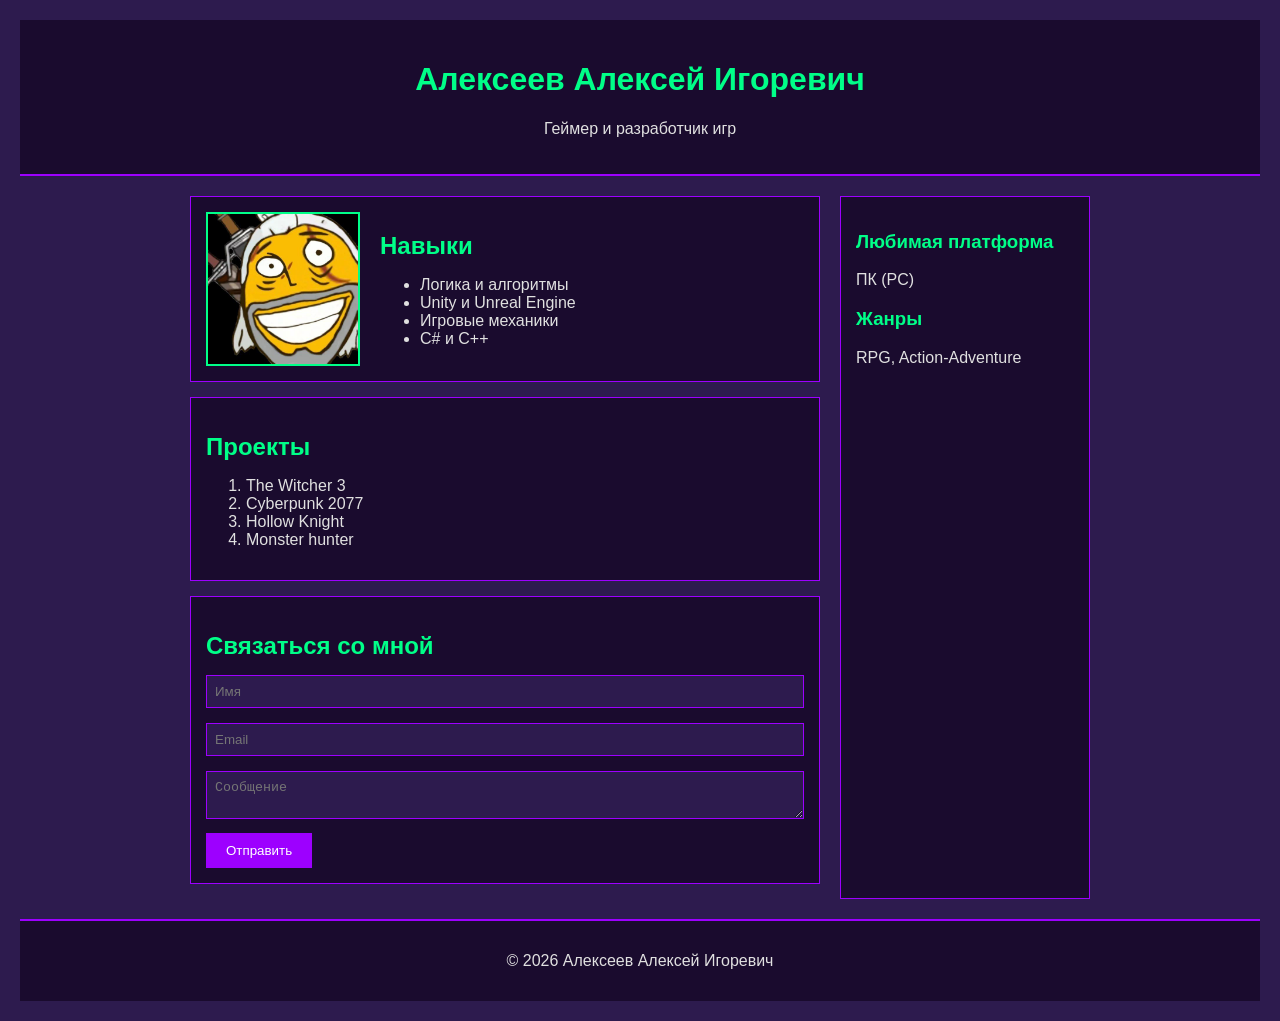
==== 932403.alekseev.aleksei.lab1/index.html @ 66fbf4f7 "Создана HTML страница. Определился со стилем и структурой страницы. Были добавлены следующие разделы" ====
<!DOCTYPE html>
<html lang="en">
<head>
    <meta charset="UTF-8">
    <meta name="viewport" content="width=device-width, initial-scale=1.0">
    <title>О себе 6 вариант</title>
<style>
        body {
            background-color: #2d1b4e;
            color: #e0e0e0;
            font-family: Arial, sans-serif;
            margin: 0;
            padding: 20px;
        }

        header {
            background-color: #1a0b2e;
            padding: 20px;
            text-align: center;
            border-bottom: 2px solid #9d00ff;
        }

        header h1 {
            color: #00ff88;
        }

        main {
            max-width: 900px;
            margin: 20px auto;
            display: grid;
            grid-template-columns: 1fr 250px;
            gap: 20px;
        }

        section {
            background-color: #1a0b2e;
            padding: 15px;
            margin-bottom: 15px;
            border: 1px solid #9d00ff;
        }

        section h2 {
            color: #00ff88;
            margin-bottom: 10px;
        }

        aside {
            background-color: #1a0b2e;
            padding: 15px;
            border: 1px solid #9d00ff;
        }

        aside h3 {
            color: #00ff88;
        }

        footer {
            text-align: center;
            padding: 15px;
            background-color: #1a0b2e;
            border-top: 2px solid #9d00ff;
        }

        form input,
        form textarea {
            width: 100%;
            padding: 8px;
            margin: 5px 0 10px 0;
            background-color: #2d1b4e;
            border: 1px solid #9d00ff;
            box-sizing: border-box;
            color: #e0e0e0;
        }

        form button {
            background-color: #9d00ff;
            color: white;
            padding: 10px 20px;
            border: none;
            cursor: pointer;
        }

        form button:hover {
            background-color: #00ff88;
        }

        .skills-section {
            display: flex;
            align-items: flex-start;
            gap: 20px; /* расстояние между картинкой и текстом */
        }

        .skills-section img {
            flex-shrink: 0; /* чтобы картинка не сжималась */
            border: 2px solid #00ff88;
        }

        .skills-content {
            flex-grow: 1; /* контент занимает всё оставшееся место */
        }
    </style>
</head>
<body>
    <header>
        <h1>Алексеев Алексей Игоревич</h1>
        <p>Геймер и разработчик игр</p>
    </header>

    <main>
        <div>
            <section class="skills-section">
                <img src="1682254242_papik-pro-p-stikeri-roflan-vektor-38.jpg" alt="Steam_profile_pic" width="150" height="150">
                <div class="skills-content">
                    <h2>Навыки</h2>
                    <ul>
                        <li>Логика и алгоритмы</li>
                        <li>Unity и Unreal Engine</li>
                        <li>Игровые механики</li>
                        <li>C# и C++</li>
                    </ul>
                </div>
            </section>

            <section>
                <h2>Проекты</h2>
                <ol>
                    <li>The Witcher 3</li>
                    <li>Cyberpunk 2077</li>
                    <li>Hollow Knight</li>
                    <li>Monster hunter</li>
                </ol>
            </section>

            <section>
                <h2>Связаться со мной</h2>
                <form>
                    <input type="text" name="name" placeholder="Имя" required>
                    <input type="email" name="email" placeholder="Email" required>
                    <textarea name="message" placeholder="Сообщение"></textarea>
                    <button type="submit">Отправить</button>
                </form>
            </section>
        </div>

        <aside>
            <h3>Любимая платформа</h3>
            <p>ПК (PC)</p>
            <h3>Жанры</h3>
            <p>RPG, Action-Adventure</p>
        </aside>
    </main>

    <footer>
        <p>&copy; 2026 Алексеев Алексей Игоревич</p>
    </footer>
</body>
</html>
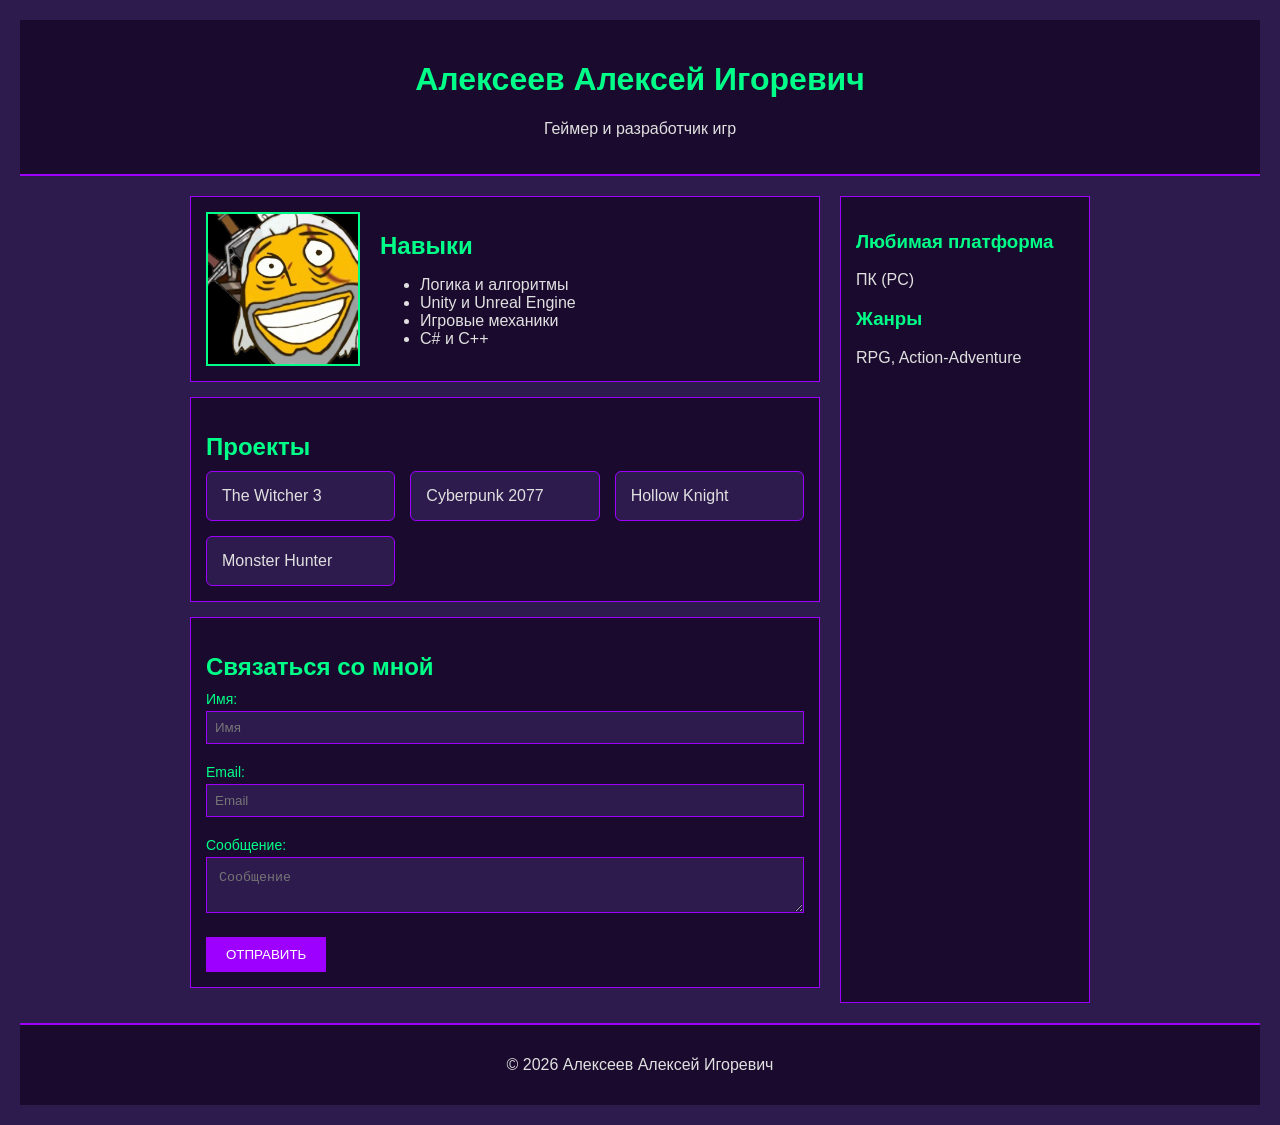
==== commit 52e902cc: "2 Лабораторная работа Были внесени следующие изменения в код и структуру проекта: 1. lang="ru" 2. Из" ====
--- a/932403.alekseev.aleksei.lab1/index.html
+++ b/932403.alekseev.aleksei.lab1/index.html
@@ -1,27 +1,35 @@
 <!DOCTYPE html>
-<html lang="en">
+<html lang="ru">
 <head>
     <meta charset="UTF-8">
     <meta name="viewport" content="width=device-width, initial-scale=1.0">
-    <title>О себе 6 вариант</title>
-<style>
+    <title>О себе 5 вариант</title>
+    <style>
+        :root {
+            --bg-main: #2d1b4e;
+            --bg-card: #1a0b2e;
+            --accent: #00ff88;
+            --border-purple: #9d00ff;
+            --text-color: #e0e0e0;
+        }
+
         body {
-            background-color: #2d1b4e;
-            color: #e0e0e0;
+            background-color: var(--bg-main);
+            color: var(--text-color);
             font-family: Arial, sans-serif;
             margin: 0;
             padding: 20px;
         }
 
         header {
-            background-color: #1a0b2e;
+            background-color: var(--bg-card);
             padding: 20px;
             text-align: center;
-            border-bottom: 2px solid #9d00ff;
+            border-bottom: 2px solid var(--border-purple);
         }
 
         header h1 {
-            color: #00ff88;
+            color: var(--accent);
         }
 
         main {
@@ -33,70 +41,116 @@
         }
 
         section {
-            background-color: #1a0b2e;
+            background-color: var(--bg-card);
             padding: 15px;
             margin-bottom: 15px;
-            border: 1px solid #9d00ff;
+            border: 1px solid var(--border-purple);
         }
 
         section h2 {
-            color: #00ff88;
+            color: var(--accent);
             margin-bottom: 10px;
         }
 
+        .projects-list {
+            display: grid;
+            grid-template-columns: repeat(auto-fit, minmax(180px, 1fr));
+            gap: 15px;
+            list-style: none;
+            padding: 0;
+            margin: 0;
+        }
+
+        .project-card {
+            background-color: var(--bg-main);
+            border: 1px solid var(--border-purple);
+            padding: 15px;
+            border-radius: 6px;
+            transition: transform 0.2s ease, box-shadow 0.2s ease;
+            cursor: pointer;
+        }
+
+        .project-card:hover {
+            transform: translateY(-5px);
+            box-shadow: 0 8px 15px rgba(157, 0, 255, 0.4);
+        }
+
+        .project-card:active {
+            transform: translateY(2px);
+            box-shadow: 0 2px 5px rgba(157, 0, 255, 0.2);
+        }
+
         aside {
-            background-color: #1a0b2e;
-            padding: 15px;
-            border: 1px solid #9d00ff;
+            background-color: var(--bg-card);
+            padding: 15px;
+            border: 1px solid var(--border-purple);
+            box-sizing: border-box;
+            height: auto;
         }
 
         aside h3 {
-            color: #00ff88;
+            color: var(--accent);
         }
 
         footer {
             text-align: center;
             padding: 15px;
-            background-color: #1a0b2e;
-            border-top: 2px solid #9d00ff;
+            background-color: var(--bg-card);
+            border-top: 2px solid var(--border-purple);
+        }
+
+        form label {
+            display: block;
+            margin-top: 10px;
+            margin-bottom: 4px;
+            font-size: 14px;
+            color: var(--accent);
         }
 
         form input,
         form textarea {
             width: 100%;
             padding: 8px;
-            margin: 5px 0 10px 0;
-            background-color: #2d1b4e;
-            border: 1px solid #9d00ff;
+            margin-bottom: 10px;
+            background-color: var(--bg-main);
+            border: 1px solid var(--border-purple);
             box-sizing: border-box;
-            color: #e0e0e0;
+            color: var(--text-color);
+            user-select: auto;
+        }
+
+        form textarea {
+            padding: 12px;
+            resize: vertical;
         }
 
         form button {
-            background-color: #9d00ff;
+            background-color: var(--border-purple);
             color: white;
             padding: 10px 20px;
             border: none;
             cursor: pointer;
+            margin-top: 10px;
         }
 
         form button:hover {
-            background-color: #00ff88;
+            background-color: var(--accent);
+            color: #000;
         }
 
         .skills-section {
             display: flex;
             align-items: flex-start;
-            gap: 20px; /* расстояние между картинкой и текстом */
+            gap: 20px;
         }
 
         .skills-section img {
-            flex-shrink: 0; /* чтобы картинка не сжималась */
-            border: 2px solid #00ff88;
+            flex-shrink: 0;
+            border: 2px solid var(--accent);
         }
 
         .skills-content {
-            flex-grow: 1; /* контент занимает всё оставшееся место */
+            flex-grow: 1;
         }
     </style>
 </head>
@@ -107,9 +161,9 @@
     </header>
 
     <main>
-        <div>
+        <article>
             <section class="skills-section">
-                <img src="1682254242_papik-pro-p-stikeri-roflan-vektor-38.jpg" alt="Steam_profile_pic" width="150" height="150">
+                <img src="Pictures/profilepic.jpg" alt="Steam_profile_pic" width="150" height="150">
                 <div class="skills-content">
                     <h2>Навыки</h2>
                     <ul>
@@ -123,24 +177,30 @@
 
             <section>
                 <h2>Проекты</h2>
-                <ol>
-                    <li>The Witcher 3</li>
-                    <li>Cyberpunk 2077</li>
-                    <li>Hollow Knight</li>
-                    <li>Monster hunter</li>
-                </ol>
+                <ul class="projects-list">
+                    <li class="project-card">The Witcher 3</li>
+                    <li class="project-card">Cyberpunk 2077</li>
+                    <li class="project-card">Hollow Knight</li>
+                    <li class="project-card">Monster Hunter</li>
+                </ul>
             </section>
 
             <section>
                 <h2>Связаться со мной</h2>
                 <form>
-                    <input type="text" name="name" placeholder="Имя" required>
-                    <input type="email" name="email" placeholder="Email" required>
-                    <textarea name="message" placeholder="Сообщение"></textarea>
-                    <button type="submit">Отправить</button>
+                    <label for="name-input">Имя:</label>
+                    <input type="text" id="name-input" name="name" placeholder="Имя" required>
+
+                    <label for="email-input">Email:</label>
+                    <input type="email" id="email-input" name="email" placeholder="Email" required>
+
+                    <label for="message-input">Сообщение:</label>
+                    <textarea id="message-input" name="message" placeholder="Сообщение"></textarea>
+
+                    <button type="submit" style="text-transform: uppercase;">Отправить</button>
                 </form>
             </section>
-        </div>
+        </article>
 
         <aside>
             <h3>Любимая платформа</h3>
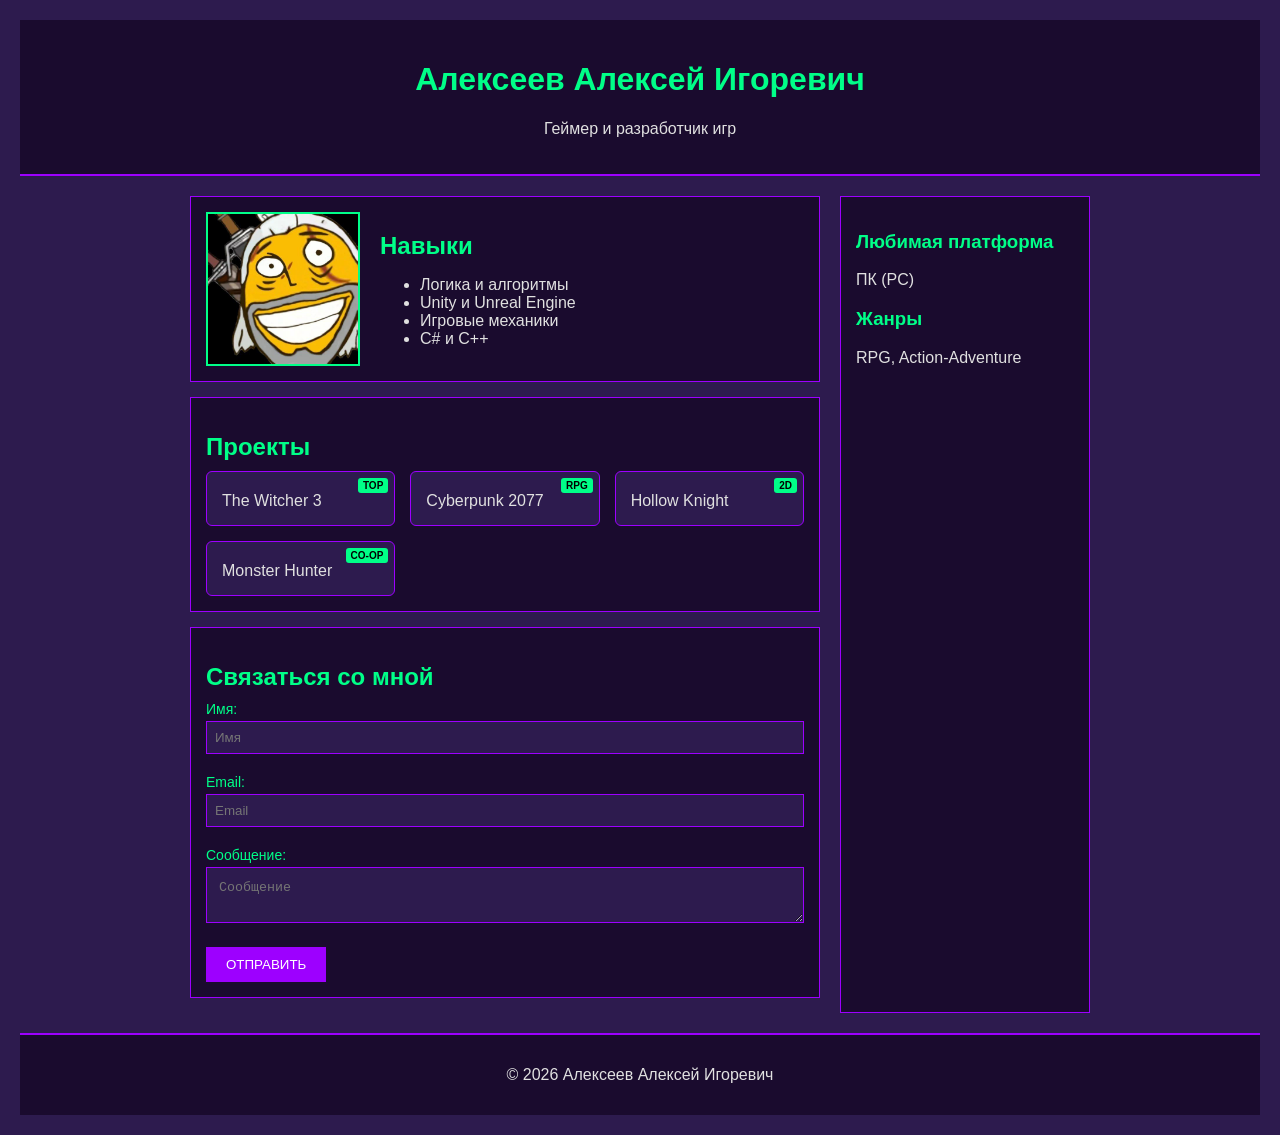
==== commit 618ea3a6: "Рефакторинг lab2 Основные изменения: 1. Вынесен основной CSS-код из HTML во внешний файл. 2. Реализо" ====
--- a/932403.alekseev.aleksei.lab1/index.html
+++ b/932403.alekseev.aleksei.lab1/index.html
@@ -4,153 +4,14 @@
     <meta charset="UTF-8">
     <meta name="viewport" content="width=device-width, initial-scale=1.0">
     <title>О себе 5 вариант</title>
+    <!-- Подключение внешнего файла стилей -->
+    <link rel="stylesheet" href="style.css">
+    
+    <!-- Во внутреннем стиле остаётся только правило для textarea по заданию -->
     <style>
-        :root {
-            --bg-main: #2d1b4e;
-            --bg-card: #1a0b2e;
-            --accent: #00ff88;
-            --border-purple: #9d00ff;
-            --text-color: #e0e0e0;
-        }
-
-        body {
-            background-color: var(--bg-main);
-            color: var(--text-color);
-            font-family: Arial, sans-serif;
-            margin: 0;
-            padding: 20px;
-        }
-
-        header {
-            background-color: var(--bg-card);
-            padding: 20px;
-            text-align: center;
-            border-bottom: 2px solid var(--border-purple);
-        }
-
-        header h1 {
-            color: var(--accent);
-        }
-
-        main {
-            max-width: 900px;
-            margin: 20px auto;
-            display: grid;
-            grid-template-columns: 1fr 250px;
-            gap: 20px;
-        }
-
-        section {
-            background-color: var(--bg-card);
-            padding: 15px;
-            margin-bottom: 15px;
-            border: 1px solid var(--border-purple);
-        }
-
-        section h2 {
-            color: var(--accent);
-            margin-bottom: 10px;
-        }
-
-        .projects-list {
-            display: grid;
-            grid-template-columns: repeat(auto-fit, minmax(180px, 1fr));
-            gap: 15px;
-            list-style: none;
-            padding: 0;
-            margin: 0;
-        }
-
-        .project-card {
-            background-color: var(--bg-main);
-            border: 1px solid var(--border-purple);
-            padding: 15px;
-            border-radius: 6px;
-            transition: transform 0.2s ease, box-shadow 0.2s ease;
-            cursor: pointer;
-        }
-
-        .project-card:hover {
-            transform: translateY(-5px);
-            box-shadow: 0 8px 15px rgba(157, 0, 255, 0.4);
-        }
-
-        .project-card:active {
-            transform: translateY(2px);
-            box-shadow: 0 2px 5px rgba(157, 0, 255, 0.2);
-        }
-
-        aside {
-            background-color: var(--bg-card);
-            padding: 15px;
-            border: 1px solid var(--border-purple);
-            box-sizing: border-box;
-            height: auto;
-        }
-
-        aside h3 {
-            color: var(--accent);
-        }
-
-        footer {
-            text-align: center;
-            padding: 15px;
-            background-color: var(--bg-card);
-            border-top: 2px solid var(--border-purple);
-        }
-
-        form label {
-            display: block;
-            margin-top: 10px;
-            margin-bottom: 4px;
-            font-size: 14px;
-            color: var(--accent);
-        }
-
-        form input,
-        form textarea {
-            width: 100%;
-            padding: 8px;
-            margin-bottom: 10px;
-            background-color: var(--bg-main);
-            border: 1px solid var(--border-purple);
-            box-sizing: border-box;
-            color: var(--text-color);
-            user-select: auto;
-        }
-
-        form textarea {
+        textarea {
             padding: 12px;
             resize: vertical;
-        }
-
-        form button {
-            background-color: var(--border-purple);
-            color: white;
-            padding: 10px 20px;
-            border: none;
-            cursor: pointer;
-            margin-top: 10px;
-        }
-
-        form button:hover {
-            background-color: var(--accent);
-            color: #000;
-        }
-
-        .skills-section {
-            display: flex;
-            align-items: flex-start;
-            gap: 20px;
-        }
-
-        .skills-section img {
-            flex-shrink: 0;
-            border: 2px solid var(--accent);
-        }
-
-        .skills-content {
-            flex-grow: 1;
         }
     </style>
 </head>
@@ -178,10 +39,22 @@
             <section>
                 <h2>Проекты</h2>
                 <ul class="projects-list">
-                    <li class="project-card">The Witcher 3</li>
-                    <li class="project-card">Cyberpunk 2077</li>
-                    <li class="project-card">Hollow Knight</li>
-                    <li class="project-card">Monster Hunter</li>
+                    <li class="project-card">
+                        The Witcher 3
+                        <span class="project-badge">TOP</span>
+                    </li>
+                    <li class="project-card">
+                        Cyberpunk 2077
+                        <span class="project-badge">RPG</span>
+                    </li>
+                    <li class="project-card">
+                        Hollow Knight
+                        <span class="project-badge">2D</span>
+                    </li>
+                    <li class="project-card">
+                        Monster Hunter
+                        <span class="project-badge">CO-OP</span>
+                    </li>
                 </ul>
             </section>
 
@@ -197,7 +70,7 @@
                     <label for="message-input">Сообщение:</label>
                     <textarea id="message-input" name="message" placeholder="Сообщение"></textarea>
 
-                    <button type="submit" style="text-transform: uppercase;">Отправить</button>
+                    <button type="submit">Отправить</button>
                 </form>
             </section>
         </article>
--- a/932403.alekseev.aleksei.lab1/style.css
+++ b/932403.alekseev.aleksei.lab1/style.css
@@ -0,0 +1,196 @@
+:root {
+    --bg-main: #2d1b4e;
+    --bg-card: #1a0b2e;
+    --accent: #00ff88;
+    --border-purple: #9d00ff;
+    --text-color: #e0e0e0;
+    --font-main: Arial, sans-serif;
+    --color-white: #ffffff;
+    --color-black: #000000;
+}
+
+body {
+    background-color: var(--bg-main);
+    color: var(--text-color);
+    font-family: var(--font-main);
+    margin: 0;
+    padding: 20px;
+}
+
+header {
+    /* 1. Позиционирование: static */
+    position: static; /* Статическое позиционирование элементов по умолчанию в потоке документа */
+    background-color: var(--bg-card);
+    padding: 20px;
+    text-align: center;
+    border-bottom: 2px solid var(--border-purple);
+}
+
+header h1 {
+    color: var(--accent);
+}
+
+main {
+    max-width: 900px;
+    margin: 20px auto;
+    display: grid;
+    grid-template-columns: 1fr 250px;
+    gap: 20px;
+}
+
+section {
+    background-color: var(--bg-card);
+    padding: 15px;
+    margin-bottom: 15px;
+    border: 1px solid var(--border-purple);
+}
+
+section h2 {
+    color: var(--accent);
+    margin-bottom: 10px;
+}
+
+.projects-list {
+    display: grid;
+    grid-template-columns: repeat(auto-fit, minmax(180px, 1fr));
+    gap: 15px;
+    list-style: none;
+    padding: 0;
+    margin: 0;
+}
+
+.project-card {
+    /* 2. Позиционирование: relative */
+    position: relative; /* Относительное позиционирование карточки служит ориентиром для дочернего абсолютного элемента */
+    background-color: var(--bg-main);
+    border: 1px solid var(--border-purple);
+    padding: 20px 15px 15px 15px;
+    border-radius: 6px;
+    transition: transform 0.2s ease, box-shadow 0.2s ease;
+    cursor: pointer;
+}
+
+/* 3. Позиционирование: absolute */
+.project-badge {
+    position: absolute; /* Абсолютное позиционирование бейджа относительно родитеской карточки .project-card */
+    top: 6px;
+    right: 6px;
+    font-size: 10px;
+    font-weight: bold;
+    color: var(--color-black);
+    background-color: var(--accent);
+    padding: 2px 5px;
+    border-radius: 3px;
+    text-transform: uppercase;
+}
+
+.project-card:hover {
+    transform: translateY(-5px);
+    box-shadow: 0 8px 15px rgba(157, 0, 255, 0.4);
+}
+
+.project-card:active {
+    transform: translateY(2px);
+    box-shadow: 0 2px 5px rgba(157, 0, 255, 0.2);
+}
+
+aside {
+    background-color: var(--bg-card);
+    padding: 15px;
+    border: 1px solid var(--border-purple);
+    box-sizing: border-box;
+    height: auto;
+}
+
+aside h3 {
+    color: var(--accent);
+}
+
+/* Стилизация ссылок и псевдокласса :visited */
+a:link {
+    color: var(--accent);
+    text-decoration: none;
+}
+
+a:visited {
+    color: var(--border-purple); /* Задан стиль для посещенных ссылок */
+}
+
+a:hover {
+    text-decoration: underline;
+}
+
+footer {
+    text-align: center;
+    padding: 15px;
+    background-color: var(--bg-card);
+    border-top: 2px solid var(--border-purple);
+}
+
+form label {
+    display: block;
+    margin-top: 10px;
+    margin-bottom: 4px;
+    font-size: 14px;
+    color: var(--accent);
+}
+
+/* Общие свойства для полей ввода без дублирования padding */
+form input,
+form textarea {
+    width: 100%;
+    margin-bottom: 10px;
+    background-color: var(--bg-main);
+    border: 1px solid var(--border-purple);
+    box-sizing: border-box;
+    color: var(--text-color);
+    user-select: auto;
+}
+
+form input {
+    padding: 8px;
+}
+
+/* Состояния :focus для элементов формы */
+form input:focus,
+form textarea:focus,
+form button:focus {
+    outline: 2px solid var(--accent);
+    box-shadow: 0 0 8px var(--accent);
+}
+
+form button {
+    background-color: var(--border-purple);
+    color: var(--color-white);
+    padding: 10px 20px;
+    border: none;
+    cursor: pointer;
+    margin-top: 10px;
+    text-transform: uppercase;
+    transition: background-color 0.2s ease, transform 0.1s ease;
+}
+
+form button:hover {
+    background-color: var(--accent);
+    color: var(--color-black);
+}
+
+/* Добавлено состояние :active для кнопки */
+form button:active {
+    transform: translateY(2px); /* Эффект вдавливания при нажатии */
+}
+
+.skills-section {
+    display: flex;
+    align-items: flex-start;
+    gap: 20px;
+}
+
+.skills-section img {
+    flex-shrink: 0;
+    border: 2px solid var(--accent);
+}
+
+.skills-content {
+    flex-grow: 1;
+}
